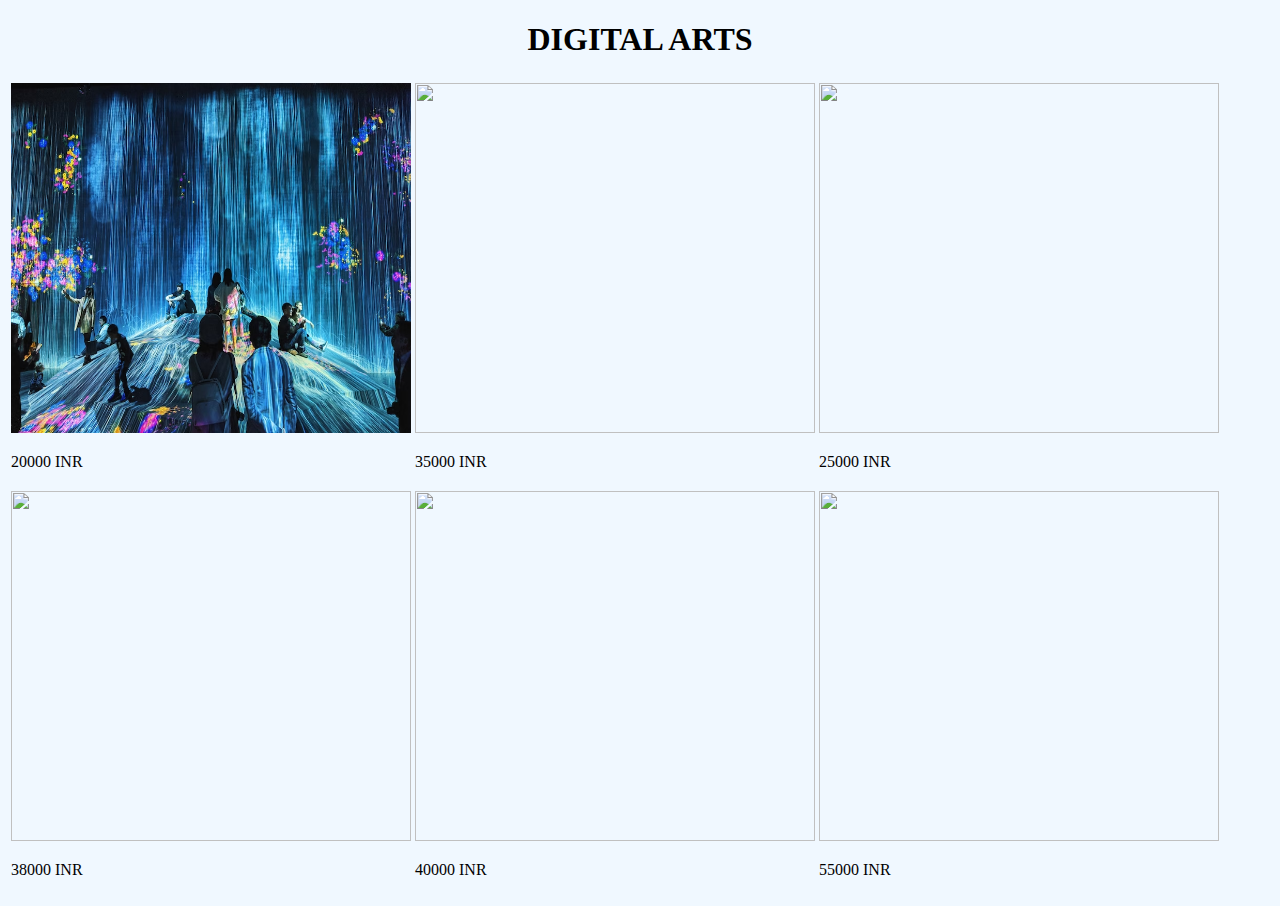
==== digitalart.html @ 852d7482 "first commit" ====
<!DOCTYPE html>
<html lang="en">
<head>
    <meta charset="UTF-8">
    <meta http-equiv="X-UA-Compatible" content="IE=edge">
    <meta name="viewport" content="width=device-width, initial-scale=1.0">
    <title>Digitalart</title>
    <link rel="stylesheet" href="digitalart.css">
</head>
<body>
    <h1>
        DIGITAL ARTS
    </h1>
    <table>
        <tr>
            <td>
                <img src="photo-1593073862407-a3ce22748763.avif" width="400px" height="350px">
                <p>
                    20000 INR
                </p>
            </td>
            <td>
                <img src="https://images.unsplash.com/photo-1451187580459-43490279c0fa?ixlib=rb-4.0.3&ixid=MnwxMjA3fDB8MHxwaG90by1wYWdlfHx8fGVufDB8fHx8&auto=format&fit=crop&w=872&q=80" width="400px" height="350px">
                <p>
                    35000 INR
                </p>
            </td>
            <td>
                <img src="https://images.unsplash.com/photo-1526374965328-7f61d4dc18c5?ixlib=rb-4.0.3&ixid=MnwxMjA3fDB8MHxwaG90by1wYWdlfHx8fGVufDB8fHx8&auto=format&fit=crop&w=870&q=80" width="400px" height="350px">
                <p>
                    25000 INR
                </p>
            </td>
        </tr>
        <tr>
            <td>
                <img src="https://images.unsplash.com/photo-1633443732847-a7ef42868dfc?ixlib=rb-4.0.3&ixid=MnwxMjA3fDB8MHxwaG90by1wYWdlfHx8fGVufDB8fHx8&auto=format&fit=crop&w=870&q=80" width="400px" height="350px">
                <p>
                    38000 INR
                </p>
            </td>
            <td>
                <img src="https://images.unsplash.com/photo-1636690598773-c50645a47aeb?ixlib=rb-4.0.3&ixid=MnwxMjA3fDB8MHxwaG90by1wYWdlfHx8fGVufDB8fHx8&auto=format&fit=crop&w=871&q=80" width="400px" height="350px">
                <p>
                    40000 INR
                </p>
            </td>
            <td>
                <img src="https://images.unsplash.com/photo-1509117947687-5090307f5ee7?ixlib=rb-4.0.3&ixid=MnwxMjA3fDB8MHxwaG90by1wYWdlfHx8fGVufDB8fHx8&auto=format&fit=crop&w=870&q=80" width="400px" height="350px">
                <p>
                    55000 INR
                </p>
            </td>
        </tr>
    </table>
</body>
</body>
</html>
---- digitalart.css ----
h1{
    text-align: center;
}
body{
    background-color: aliceblue;
}
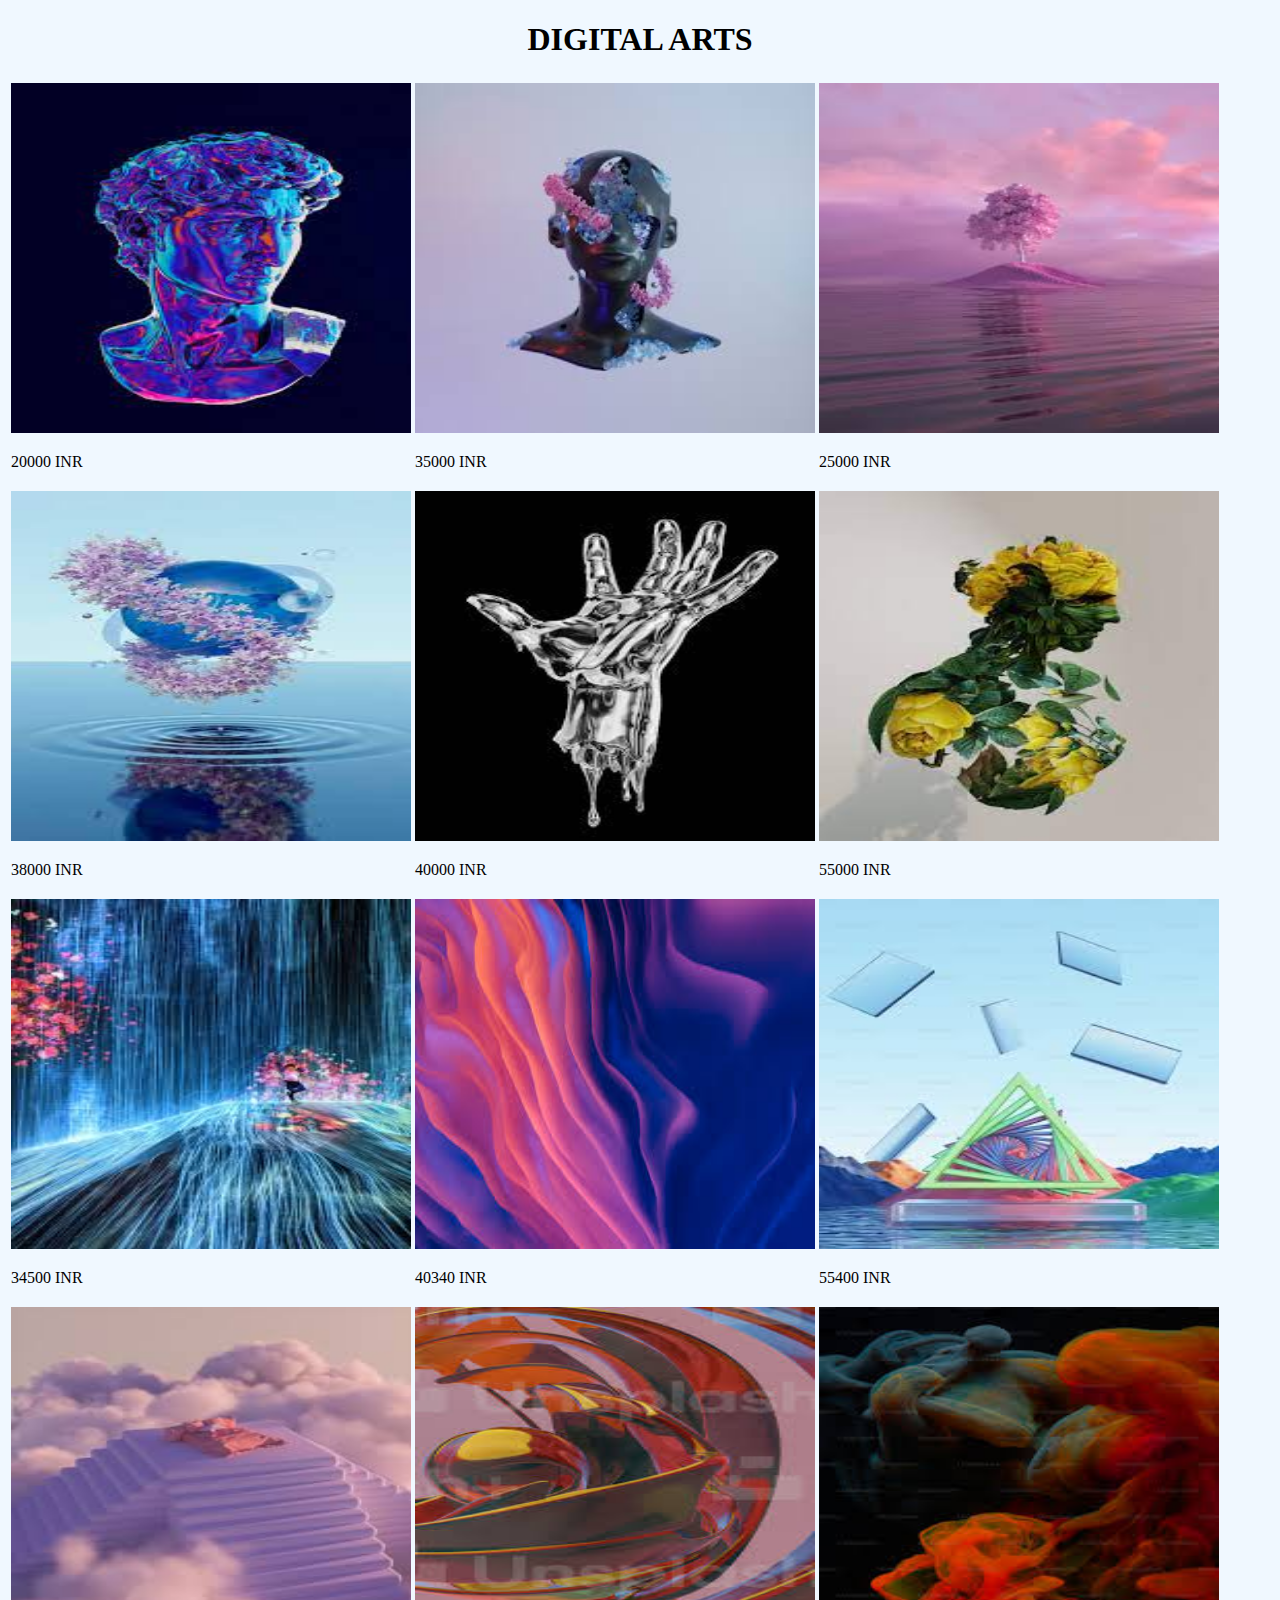
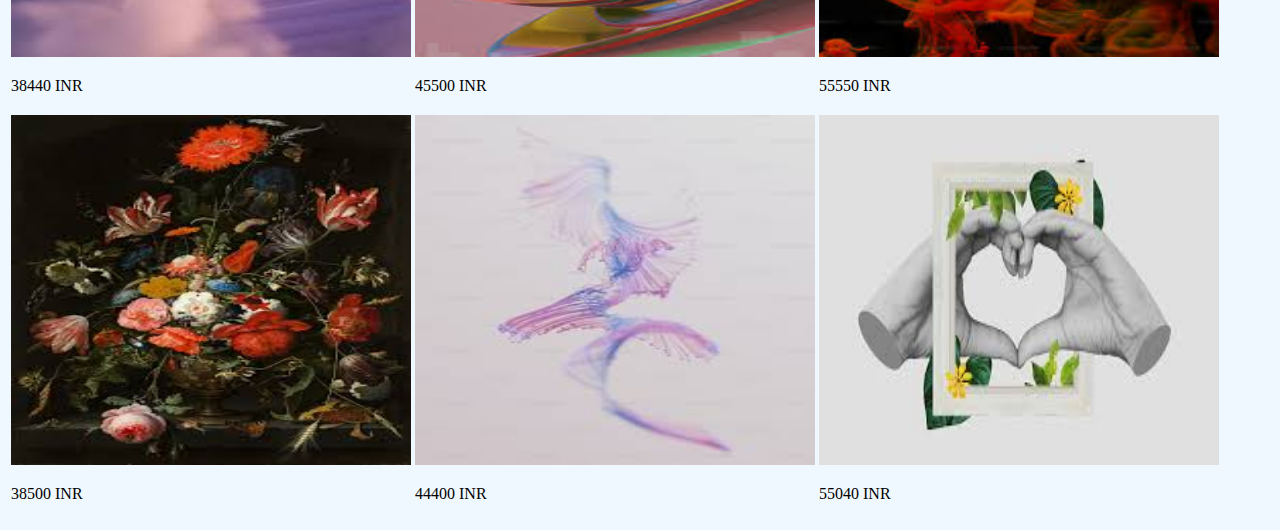
==== commit 6a6d5a06: "art gallery" ====
--- a/digitalart.html
+++ b/digitalart.html
@@ -14,19 +14,19 @@
     <table>
         <tr>
             <td>
-                <img src="photo-1593073862407-a3ce22748763.avif" width="400px" height="350px">
+                <img src="download (15).jpeg" width="400px" height="350px">
                 <p>
                     20000 INR
                 </p>
             </td>
             <td>
-                <img src="https://images.unsplash.com/photo-1451187580459-43490279c0fa?ixlib=rb-4.0.3&ixid=MnwxMjA3fDB8MHxwaG90by1wYWdlfHx8fGVufDB8fHx8&auto=format&fit=crop&w=872&q=80" width="400px" height="350px">
+                <img src="download (16).jpeg" width="400px" height="350px">
                 <p>
                     35000 INR
                 </p>
             </td>
             <td>
-                <img src="https://images.unsplash.com/photo-1526374965328-7f61d4dc18c5?ixlib=rb-4.0.3&ixid=MnwxMjA3fDB8MHxwaG90by1wYWdlfHx8fGVufDB8fHx8&auto=format&fit=crop&w=870&q=80" width="400px" height="350px">
+                <img src="download (17).jpeg" width="400px" height="350px">
                 <p>
                     25000 INR
                 </p>
@@ -34,21 +34,81 @@
         </tr>
         <tr>
             <td>
-                <img src="https://images.unsplash.com/photo-1633443732847-a7ef42868dfc?ixlib=rb-4.0.3&ixid=MnwxMjA3fDB8MHxwaG90by1wYWdlfHx8fGVufDB8fHx8&auto=format&fit=crop&w=870&q=80" width="400px" height="350px">
+                <img src="download (18).jpeg" width="400px" height="350px">
                 <p>
                     38000 INR
                 </p>
             </td>
             <td>
-                <img src="https://images.unsplash.com/photo-1636690598773-c50645a47aeb?ixlib=rb-4.0.3&ixid=MnwxMjA3fDB8MHxwaG90by1wYWdlfHx8fGVufDB8fHx8&auto=format&fit=crop&w=871&q=80" width="400px" height="350px">
+                <img src="download (19).jpeg" width="400px" height="350px">
                 <p>
                     40000 INR
                 </p>
             </td>
             <td>
-                <img src="https://images.unsplash.com/photo-1509117947687-5090307f5ee7?ixlib=rb-4.0.3&ixid=MnwxMjA3fDB8MHxwaG90by1wYWdlfHx8fGVufDB8fHx8&auto=format&fit=crop&w=870&q=80" width="400px" height="350px">
+                <img src="images (30).jpeg" width="400px" height="350px">
                 <p>
                     55000 INR
+                </p>
+            </td>
+        </tr>
+        <tr>
+            <td>
+                <img src="images (31).jpeg" width="400px" height="350px">
+                <p>
+                    34500 INR
+                </p>
+            </td>
+            <td>
+                <img src="images (32).jpeg" width="400px" height="350px">
+                <p>
+                    40340 INR
+                </p>
+            </td>
+            <td>
+                <img src="images (33).jpeg" width="400px" height="350px">
+                <p>
+                    55400 INR
+                </p>
+            </td>
+        </tr>
+        <tr>
+            <td>
+                <img src="images (34).jpeg" width="400px" height="350px">
+                <p>
+                    38440 INR
+                </p>
+            </td>
+            <td>
+                <img src="images (35).jpeg" width="400px" height="350px">
+                <p>
+                    45500 INR
+                </p>
+            </td>
+            <td>
+                <img src="images (36).jpeg" width="400px" height="350px">
+                <p>
+                    55550 INR
+                </p>
+            </td>
+        </tr>
+        <tr>
+            <td>
+                <img src="images (37).jpeg" width="400px" height="350px">
+                <p>
+                    38500 INR
+                </p>
+            </td>
+            <td>
+                <img src="images (38).jpeg" width="400px" height="350px">
+                <p>
+                    44400 INR
+                </p>
+            </td>
+            <td>
+                <img src="images (39).jpeg" width="400px" height="350px">
+                <p>
+                    55040 INR
                 </p>
             </td>
         </tr>
